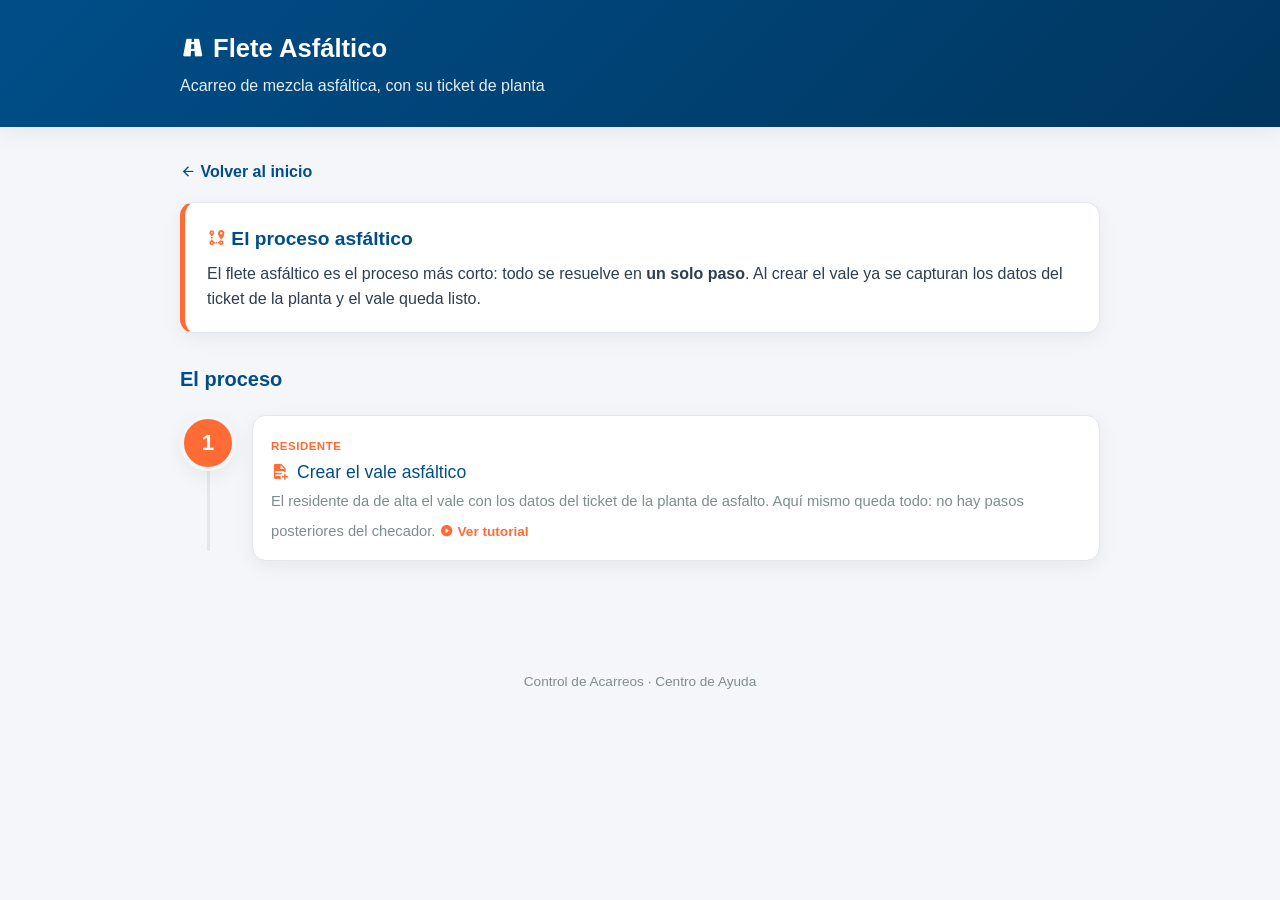
==== guia-asfaltico.html @ 92f1a05a "Centro de Ayuda de Control de Acarreos Sitio estatico de tutoriales (HTML/CSS/JS sin framework ni bu" ====
<!DOCTYPE html>
<!--
  guia-asfaltico.html — Guía del proceso de FLETE ASFÁLTICO.

  Se llega aquí desde el botón "Flete Asfáltico" de la portada (index.html).

  A diferencia de material y renta, este proceso tiene UNA SOLA parada: el
  residente crea el vale y ahí mismo se captura todo (ticket de planta incluido).
  No hay pasos del checador, así que esta guía no lleva modales ni paradas
  "Próximamente".
-->
<html lang="es">
  <head>
    <meta charset="UTF-8" />
    <meta name="viewport" content="width=device-width, initial-scale=1.0" />
    <title>Flete Asfáltico — Ayuda Control de Acarreos</title>

    <link rel="stylesheet" href="css/iconos.css" />
    <link rel="stylesheet" href="css/estilos.css" />
  </head>

  <body>
    <header class="encabezado">
      <div class="contenedor">
        <h1 class="encabezado__titulo">
          <i class="mdi mdi-road-variant"></i> Flete Asfáltico
        </h1>
        <p class="encabezado__subtitulo">
          Acarreo de mezcla asfáltica, con su ticket de planta
        </p>
      </div>
    </header>

    <main class="principal">
      <div class="contenedor">
        <a class="volver" href="index.html">
          <i class="mdi mdi-arrow-left"></i> Volver al inicio
        </a>

        <div class="intro">
          <h2 class="intro__titulo">
            <i class="mdi mdi-map-marker-path"></i> El proceso asfáltico
          </h2>
          <p>
            El flete asfáltico es el proceso más corto: todo se resuelve en
            <strong>un solo paso</strong>. Al crear el vale ya se capturan los
            datos del ticket de la planta y el vale queda listo.
          </p>
        </div>

        <h2 class="ruta-titulo">El proceso</h2>

        <div class="ruta">
          <!-- PARADA 1 — Residente crea el vale asfáltico (SÍ tiene tutorial) -->
          <a class="ruta__parada" href="ayuda-asfaltico-crear-vale.html">
            <span class="ruta__num">1</span>
            <span class="ruta__contenido">
              <span class="ruta__rol">Residente</span>
              <span class="ruta__parada-titulo">
                <i class="mdi mdi-file-document-plus"></i> Crear el vale
                asfáltico
              </span>
              <span class="ruta__parada-texto">
                El residente da de alta el vale con los datos del ticket de la
                planta de asfalto. Aquí mismo queda todo: no hay pasos
                posteriores del checador.
              </span>
              <span class="ruta__ir">
                <i class="mdi mdi-play-circle"></i> Ver tutorial
              </span>
            </span>
          </a>
        </div>
      </div>
    </main>

    <footer class="pie">
      <div class="contenedor">Control de Acarreos · Centro de Ayuda</div>
    </footer>
  </body>
</html>
---- css/iconos.css ----
/*
  iconos.css — Fuente de iconos Material Design Icons, RECORTADA.

  ARCHIVO GENERADO: NO EDITAR A MANO.
  Se regenera con:  python herramientas/generar-iconos.py
  (correlo cada vez que agregues un icono nuevo al sitio, o no se vera)

  Antes estos iconos venian del CDN de jsDelivr: 338 KB de CSS + 394 KB de
  fuente = 723 KB, para usar solo 54 de los 7447 iconos que trae MDI.
  Este archivo trae UNICAMENTE esos 54, y se sirve desde nuestro propio Vercel:

    1. Pesa ~99% menos.
    2. Ya no depende de que el CDN responda. En obra, con senal mala, antes se
       corria el riesgo de que la pagina se quedara sin ningun icono.

  Basado en @mdi/font v7.4.47 (licencia Apache 2.0 / SIL OFL 1.1).
*/

@font-face {
  font-family: "Material Design Icons";
  src: url("iconos.woff2") format("woff2");
  font-weight: normal;
  font-style: normal;
  /* Mientras la fuente carga, muestra el texto con una fuente de respaldo en
     vez de dejar un hueco en blanco. */
  font-display: swap;
}

/* Clase base: la que convierte un <i> en un icono.
   Copia fiel de la regla base del MDI original. Los dos "inherit" NO son
   opcionales: sin ellos el icono se queda clavado en 24px y deja de obedecer
   al font-size que le pone estilos.css (p.ej. .paso__titulo .mdi). */
.mdi::before,
.mdi-set {
  display: inline-block;
  font: normal normal normal 24px/1 "Material Design Icons";
  font-size: inherit;
  line-height: inherit;
  text-rendering: auto;
  /* Suaviza el dibujo del icono. */
  -webkit-font-smoothing: antialiased;
  -moz-osx-font-smoothing: grayscale;
}

/* Un icono por regla: el "content" es el codigo del dibujo dentro de la fuente. */
.mdi-account-group::before { content: "\F0849"; }
.mdi-alert::before { content: "\F0026"; }
.mdi-arrow-left::before { content: "\F004D"; }
.mdi-arrow-right::before { content: "\F0054"; }
.mdi-calculator::before { content: "\F00EC"; }
.mdi-calendar-remove::before { content: "\F00F4"; }
.mdi-camera::before { content: "\F0100"; }
.mdi-cash-multiple::before { content: "\F0116"; }
.mdi-cash-sync::before { content: "\F1A92"; }
.mdi-check::before { content: "\F012C"; }
.mdi-check-circle::before { content: "\F05E0"; }
.mdi-chevron-right::before { content: "\F0142"; }
.mdi-clipboard-check::before { content: "\F014E"; }
.mdi-clock-alert-outline::before { content: "\F05CE"; }
.mdi-clock-outline::before { content: "\F0150"; }
.mdi-content-copy::before { content: "\F018F"; }
.mdi-cube-outline::before { content: "\F01A7"; }
.mdi-cube-scan::before { content: "\F0B84"; }
.mdi-dump-truck::before { content: "\F0C67"; }
.mdi-factory::before { content: "\F020F"; }
.mdi-file-document-outline::before { content: "\F09EE"; }
.mdi-file-document-plus::before { content: "\F1A9D"; }
.mdi-file-pdf-box::before { content: "\F0226"; }
.mdi-gesture-tap-button::before { content: "\F12A8"; }
.mdi-help-circle::before { content: "\F02D7"; }
.mdi-help-circle-outline::before { content: "\F0625"; }
.mdi-home::before { content: "\F02DC"; }
.mdi-information::before { content: "\F02FC"; }
.mdi-information-outline::before { content: "\F02FD"; }
.mdi-magnify-plus-outline::before { content: "\F06ED"; }
.mdi-map-marker-distance::before { content: "\F08F0"; }
.mdi-map-marker-off::before { content: "\F0351"; }
.mdi-map-marker-path::before { content: "\F0D20"; }
.mdi-office-building-marker::before { content: "\F1520"; }
.mdi-play-circle::before { content: "\F040C"; }
.mdi-plus-circle::before { content: "\F0417"; }
.mdi-printer::before { content: "\F042A"; }
.mdi-printer-check::before { content: "\F1146"; }
.mdi-printer-pos::before { content: "\F1057"; }
.mdi-progress-clock::before { content: "\F0996"; }
.mdi-qrcode::before { content: "\F0432"; }
.mdi-qrcode-scan::before { content: "\F0433"; }
.mdi-receipt-text-outline::before { content: "\F19DC"; }
.mdi-refresh::before { content: "\F0450"; }
.mdi-road-variant::before { content: "\F0462"; }
.mdi-shield-account::before { content: "\F088F"; }
.mdi-swap-horizontal::before { content: "\F04E1"; }
.mdi-tanker-truck::before { content: "\F0FE5"; }
.mdi-truck::before { content: "\F053D"; }
.mdi-truck-fast::before { content: "\F0788"; }
.mdi-truck-plus::before { content: "\F19AD"; }
.mdi-weather-night::before { content: "\F0594"; }
.mdi-web::before { content: "\F059F"; }
.mdi-wifi-off::before { content: "\F05AA"; }
---- css/estilos.css ----
/* ============================================================================
   estilos.css  —  Estilos compartidos del sitio de Ayuda (Control de Acarreos)

   Este archivo lo van a USAR TODAS las páginas (index.html, las lecciones, etc.).
   La idea es escribir los estilos UNA sola vez aquí y "enlazarlos" desde cada
   HTML con:  <link rel="stylesheet" href="css/estilos.css">

   Se lee de arriba hacia abajo. Cada sección está comentada para que entiendas
   el porqué, no solo el qué.
   ============================================================================ */


/* ----------------------------------------------------------------------------
   1) VARIABLES DE COLOR (la "paleta")

   :root es el elemento más alto del documento (el <html>). Cuando declaras
   variables aquí, quedan disponibles en TODA la página. Una variable de CSS se
   escribe con dos guiones al inicio (--nombre) y se usa con var(--nombre).

   Ventaja: si algún día quieres cambiar el naranja, lo cambias en UN solo lugar
   y se actualiza en todo el sitio. Estos son los mismos colores oficiales de la
   app, para que la ayuda se sienta parte del mismo producto.
   ---------------------------------------------------------------------------- */
:root {
  --color-primary: #ff6b35;      /* Naranja: acciones y acentos principales    */
  --color-secondary: #004e89;    /* Azul: encabezados y énfasis                */
  --color-accent: #1a936f;       /* Verde: estados positivos / "éxito"         */
  --color-surface: #ffffff;      /* Blanco: fondo de las tarjetas              */
  --color-background: #f5f6fa;   /* Gris muy claro: fondo general de la página */
  --color-text: #2c3e50;         /* Texto principal (casi negro azulado)       */
  --color-text-soft: #7f8c8d;    /* Texto secundario (gris)                    */
  --color-border: #e3e6ec;       /* Líneas y bordes suaves                     */

  /* Un radio de borde y una sombra reutilizables, para no repetir números. */
  --radio: 14px;
  --sombra: 0 6px 20px rgba(0, 0, 0, 0.06);
}


/* ----------------------------------------------------------------------------
   2) "RESET" BÁSICO

   Los navegadores traen márgenes y rellenos por defecto que estorban. Aquí los
   ponemos en cero y activamos box-sizing: border-box, que hace que el padding y
   el borde NO aumenten el ancho de los elementos (mucho más fácil de calcular).

   El selector *  significa "todos los elementos".
   ---------------------------------------------------------------------------- */
* {
  margin: 0;
  padding: 0;
  box-sizing: border-box;
}


/* ----------------------------------------------------------------------------
   3) ESTILOS BASE DEL DOCUMENTO

   Aquí definimos la tipografía, el color de fondo y el color de texto que
   heredará todo lo demás. La lista de fuentes (font-family) es una "cascada":
   el navegador usa la primera que tenga instalada; -apple-system y "Segoe UI"
   son las fuentes nativas de iPhone/Mac y de Windows, así se ve nítido sin
   descargar nada.
   ---------------------------------------------------------------------------- */
body {
  font-family: -apple-system, "Segoe UI", Roboto, Helvetica, Arial, sans-serif;
  background-color: var(--color-background);
  color: var(--color-text);
  line-height: 1.6;              /* Espacio entre renglones: mejora la lectura. */
  -webkit-font-smoothing: antialiased; /* Texto más suave en pantallas Apple.   */
}

/* Que las imágenes y videos nunca se salgan de su contenedor. */
img,
video {
  max-width: 100%;
  display: block;
}


/* ----------------------------------------------------------------------------
   4) CONTENEDOR CENTRAL

   .contenedor limita el ancho del contenido y lo centra. margin: 0 auto
   significa "0 arriba/abajo, automático a los lados" -> centrado horizontal.
   El padding lateral evita que el texto toque el borde en pantallas chicas.
   ---------------------------------------------------------------------------- */
.contenedor {
  max-width: 960px;
  margin: 0 auto;
  padding: 0 20px;
}


/* ----------------------------------------------------------------------------
   5) ENCABEZADO (la barra azul de arriba)

   Usamos un degradado (linear-gradient) entre el azul y una versión más oscura
   para que se vea con más profundidad que un color plano.
   ---------------------------------------------------------------------------- */
.encabezado {
  background: linear-gradient(135deg, var(--color-secondary), #00365f);
  color: var(--color-surface);
  padding: 28px 0;
  box-shadow: var(--sombra);
}

.encabezado__titulo {
  font-size: 1.6rem;
  font-weight: 700;
}

.encabezado__subtitulo {
  font-size: 1rem;
  opacity: 0.9;                  /* Un poco transparente = jerarquía visual.    */
  margin-top: 4px;
}

/* Un "chip" o etiqueta pequeña para indicar el rol (ej. "Para Residentes"). */
.chip {
  display: inline-block;
  background: var(--color-primary);
  color: var(--color-surface);
  font-size: 0.8rem;
  font-weight: 700;
  padding: 4px 12px;
  border-radius: 999px;          /* 999px = pastilla totalmente redondeada.     */
  margin-bottom: 10px;
  text-transform: uppercase;
  letter-spacing: 0.5px;
}


/* ----------------------------------------------------------------------------
   6) SECCIÓN PRINCIPAL Y TÍTULOS INTERNOS
   ---------------------------------------------------------------------------- */
.principal {
  padding: 32px 0 64px;          /* Aire arriba y bastante espacio abajo.       */
}

.intro {
  background: var(--color-surface);
  border: 1px solid var(--color-border);
  border-left: 5px solid var(--color-primary); /* Barra naranja de acento.      */
  border-radius: var(--radio);
  padding: 20px 22px;
  margin-bottom: 28px;
  box-shadow: var(--sombra);
}

.intro__titulo {
  color: var(--color-secondary);
  font-size: 1.2rem;
  margin-bottom: 6px;
}


/* ----------------------------------------------------------------------------
   7) TARJETA DE PASO

   Cada paso del tutorial es una "tarjeta". Dentro tiene dos columnas:
   - a la izquierda el texto (número, título, instrucciones)
   - a la derecha el video

   display: flex pone a los hijos en fila (uno al lado del otro).
   gap es el espacio ENTRE ellos. flex-wrap: wrap permite que, si no caben,
   bajen a la siguiente línea (clave para pantallas chicas).
   ---------------------------------------------------------------------------- */
.paso {
  background: var(--color-surface);
  border: 1px solid var(--color-border);
  border-radius: var(--radio);
  box-shadow: var(--sombra);
  padding: 24px;
  margin-bottom: 24px;

  display: flex;
  flex-wrap: wrap;
  gap: 24px;
  align-items: flex-start;       /* Alinea ambas columnas arriba.               */
}

/* Columna de texto: flex: 1 hace que "crezca" y ocupe el espacio disponible.
   min-width evita que se aplaste demasiado antes de bajar el video debajo. */
.paso__texto {
  flex: 1;
  min-width: 260px;
}

/* Número del paso: un círculo naranja con el dígito adentro. */
.paso__numero {
  display: inline-flex;
  align-items: center;
  justify-content: center;
  width: 38px;
  height: 38px;
  border-radius: 50%;
  background: var(--color-primary);
  color: var(--color-surface);
  font-weight: 700;
  font-size: 1.1rem;
  margin-bottom: 12px;
}

.paso__titulo {
  color: var(--color-secondary);
  font-size: 1.15rem;
  margin-bottom: 10px;
  /* Alinea el icono y el texto en la misma línea, centrados verticalmente. */
  display: flex;
  align-items: center;
  gap: 8px;
}

/* Los iconos de los títulos van en naranja para que resalten. .mdi es la clase
   que trae la fuente de iconos; aquí solo les damos color y tamaño. */
.paso__titulo .mdi {
  color: var(--color-primary);
  font-size: 1.4rem;
}

/* Icono del título de la intro (azul, combina con el texto azul). */
.intro__titulo .mdi {
  color: var(--color-primary);
}

/* Lista de instrucciones. Le damos espacio a la izquierda para que se vean
   las viñetas/números, y aire entre cada instrucción. */
.paso__lista {
  padding-left: 20px;
}

.paso__lista li {
  margin-bottom: 8px;
}

/* Párrafo introductorio dentro de un paso (va antes de la lista de pasos).
   Como el "reset" del inicio pone los márgenes en 0, aquí le devolvemos un poco
   de aire por debajo para que no quede pegado a la lista. */
.paso__parrafo {
  margin-bottom: 10px;
}

/* Un recuadro de "tip" o nota dentro de un paso (verde suave). */
.nota {
  background: #eafaf3;
  border-left: 4px solid var(--color-accent);
  padding: 10px 14px;
  border-radius: 8px;
  font-size: 0.92rem;
  margin-top: 14px;
}

/* Icono dentro de una nota normal: verde, como su barra. */
.nota .mdi {
  color: var(--color-accent);
  margin-right: 4px;
}

/* Variante de ALERTA (avisos de "cuidado, si te equivocas..."). Usa el naranja
   del proyecto en vez del verde, para diferenciarla de una nota informativa. */
.nota--alerta {
  background: #fff4e6;
  border-left-color: var(--color-primary);
}

.nota--alerta .mdi {
  color: var(--color-primary);
}


/* ----------------------------------------------------------------------------
   8) MARCO DE TELÉFONO PARA EL VIDEO

   Los videos que se graban desde el celular son VERTICALES (más altos que
   anchos). Si los dejáramos sueltos se verían enormes. Aquí los metemos en un
   "marco" con ancho fijo controlado, bordes redondeados y una franja arriba que
   simula la parte superior de un teléfono.
   ---------------------------------------------------------------------------- */
.telefono {
  width: 260px;
  flex-shrink: 0;                /* No dejar que el marco se encoja.            */
  background: #111;
  border-radius: 26px;
  padding: 12px;
  box-shadow: var(--sombra);
  margin: 0 auto;                /* Centrado cuando queda solo en móvil.        */
}

/* La "muesca" superior (la barrita del bocina/cámara) es puramente decorativa. */
.telefono__muesca {
  width: 60px;
  height: 5px;
  background: #444;
  border-radius: 999px;
  margin: 2px auto 10px;
}

/* El video en sí, con esquinas redondeadas para que "encaje" en el marco.
   aspect-ratio 9/16 reserva el espacio vertical típico de un celular, así el
   marco no "salta" de tamaño mientras el video carga. */
.telefono__video {
  width: 100%;
  /* aspect-ratio = la FORMA del hueco del video (ancho / alto). Subimos el
     segundo número (antes 16, ahora 18) para alargar el marco en vertical.
     Si tu grabación se ve con mucho borde negro arriba/abajo, baja ese 18;
     si se ve apretada, súbelo. Es el único número que hay que tocar. */
  aspect-ratio: 9 / 18;
  /* contain = muestra el video COMPLETO sin recortar nada (clave en un
     tutorial: no queremos perder botones de la app). Lo que sobre se rellena
     con el fondo negro, como el marco de un teléfono real. */
  object-fit: contain;
  border-radius: 16px;
  background: #000;
}

/* Texto pequeño debajo del video mientras aún no hay grabación real. */
.telefono__placeholder {
  color: #bbb;
  font-size: 0.8rem;
  text-align: center;
  margin-top: 8px;
}


/* ----------------------------------------------------------------------------
   9) RESULTADO FINAL (tarjeta verde de "¡Listo!")
   ---------------------------------------------------------------------------- */
.resultado {
  /* display:block + text-decoration:none hacen que un <a> se vea como una
     tarjeta y no como un enlace subrayado. */
  display: block;
  text-decoration: none;
  background: linear-gradient(135deg, var(--color-accent), #14795a);
  color: var(--color-surface);
  border-radius: var(--radio);
  padding: 26px;
  box-shadow: var(--sombra);
  text-align: center;
  /* transition: para que el efecto al pasar el cursor sea suave (igual que en
     las tarjetas del inicio). */
  transition: transform 0.15s ease, box-shadow 0.15s ease;
}

/* Al pasar el cursor, la tarjeta se levanta un poco: pista visual de que es
   clickeable. */
.resultado:hover {
  transform: translateY(-3px);
  box-shadow: 0 12px 30px rgba(0, 0, 0, 0.18);
}

.resultado__titulo {
  font-size: 1.3rem;
  margin-bottom: 8px;
}

/* El "botón" blanco dentro de la tarjeta verde. En realidad es un <span>
   (texto), no un <button>; el que navega es el <a> que lo envuelve. Aquí solo
   le damos forma de pastilla para que INVITE a tocarlo. */
.resultado__boton {
  display: inline-flex;
  align-items: center;
  gap: 6px;
  margin-top: 16px;
  background: var(--color-surface);
  color: var(--color-accent);
  font-weight: 700;
  padding: 10px 22px;
  border-radius: 999px;
}


/* ----------------------------------------------------------------------------
   10) TARJETAS DEL HUB (portada index.html)

   La portada muestra "botones" grandes para elegir a qué lección ir. Usamos
   grid: repeat(auto-fit, minmax(240px, 1fr)) crea columnas automáticas que se
   acomodan solas según el ancho disponible (2 o 3 por fila en escritorio, 1 en
   móvil), sin necesidad de escribir media queries para esto.
   ---------------------------------------------------------------------------- */
.rejilla {
  display: grid;
  grid-template-columns: repeat(auto-fit, minmax(240px, 1fr));
  gap: 20px;
  margin-top: 24px;
}

/* Cada tarjeta-enlace. text-decoration: none quita el subrayado del <a>. */
.tarjeta {
  display: block;
  background: var(--color-surface);
  border: 1px solid var(--color-border);
  border-radius: var(--radio);
  padding: 22px;
  box-shadow: var(--sombra);
  text-decoration: none;
  color: var(--color-text);
  /* transition suaviza el cambio al pasar el mouse (hover) en 0.15 segundos. */
  transition: transform 0.15s ease, box-shadow 0.15s ease;
}

/* :hover = cómo se ve cuando el mouse está encima. La levantamos un poco. */
.tarjeta:hover {
  transform: translateY(-3px);
  box-shadow: 0 10px 26px rgba(0, 0, 0, 0.12);
}

.tarjeta--activa {
  border-top: 4px solid var(--color-primary);
}

/* Tarjeta que aún no tiene lección lista: se ve apagada y no responde. */
.tarjeta--proximamente {
  opacity: 0.55;
  cursor: default;
}

.tarjeta__titulo {
  color: var(--color-secondary);
  font-size: 1.15rem;
  margin-bottom: 6px;
}

.tarjeta__texto {
  color: var(--color-text-soft);
  font-size: 0.95rem;
}

.etiqueta-proximamente {
  display: inline-block;
  margin-top: 10px;
  font-size: 0.75rem;
  font-weight: 700;
  color: var(--color-text-soft);
  text-transform: uppercase;
  letter-spacing: 0.5px;
}


/* ----------------------------------------------------------------------------
   11) ENLACE "VOLVER" Y PIE DE PÁGINA
   ---------------------------------------------------------------------------- */
.volver {
  display: inline-block;
  margin-bottom: 18px;
  color: var(--color-secondary);
  font-weight: 600;
  text-decoration: none;
}

.volver:hover {
  text-decoration: underline;
}

.pie {
  text-align: center;
  color: var(--color-text-soft);
  font-size: 0.85rem;
  padding: 30px 0;
}


/* ----------------------------------------------------------------------------
   BLOQUE "SABER MÁS" (acordeón nativo con <details>)

   <details> + <summary> son etiquetas de HTML que hacen un desplegable SIN
   JavaScript: el navegador muestra solo el <summary> (un "botón") y, al hacer
   clic, revela el resto. Lo usamos para explicaciones opcionales dentro de un
   paso (ej. "¿Qué es una requisición?") sin llenar la pantalla de texto.
   ---------------------------------------------------------------------------- */
.saber-mas {
  margin-top: 14px;
  border: 1px solid var(--color-border);
  border-radius: 10px;
  background: var(--color-background);
  overflow: hidden;              /* Recorta las esquinas del contenido interno. */
}

/* El <summary> es la parte SIEMPRE visible; le damos aspecto de botón. */
.saber-mas__boton {
  cursor: pointer;
  list-style: none;              /* Oculta la flechita por defecto (Firefox).   */
  padding: 10px 14px;
  font-weight: 600;
  color: var(--color-secondary);
  display: flex;
  align-items: center;
  gap: 8px;
}

/* Oculta el triangulito por defecto también en Chrome/Safari. */
.saber-mas__boton::-webkit-details-marker {
  display: none;
}

.saber-mas__boton .mdi {
  color: var(--color-primary);
}

/* El contenido que se revela al abrir el desplegable. */
.saber-mas__contenido {
  padding: 0 14px 14px;
  font-size: 0.92rem;
}

/* La imagen de ejemplo dentro del desplegable. */
.saber-mas__img {
  margin-top: 10px;
  border: 1px solid var(--color-border);
  border-radius: 8px;
}



/* ----------------------------------------------------------------------------
   12) RESPONSIVO (pantallas chicas: celulares)

   Una "media query" aplica reglas SOLO cuando se cumple la condición. Aquí:
   "cuando el ancho de la pantalla sea 640px o menos". En esos casos hacemos que
   el marco del teléfono ocupe todo el ancho y quede centrado debajo del texto
   (recuerda que .paso ya baja el video solo gracias a flex-wrap).
   ---------------------------------------------------------------------------- */
@media (max-width: 640px) {
  .encabezado__titulo {
    font-size: 1.35rem;
  }

  .telefono {
    width: 100%;
    max-width: 300px;
  }

  .paso {
    padding: 18px;
  }
}


/* ============================================================================
   13) MAPA / "RUTA" DEL PROCESO  (portada index.html)

   La portada ahora muestra el proceso completo como un CAMINO de paradas
   numeradas, en vertical (como una línea de tiempo). Cada parada que lleva a
   una lección es un <a> (enlace). En medio del camino hay dos nodos especiales
   que NO son enlaces: el "viaje al banco" (con el camión animado) y el "ciclo".

   ¿Por qué vertical? Porque se apila solo en el celular sin pelearnos con el
   ancho: en pantalla ancha se ve como una columna centrada; en móvil, igual.
   ---------------------------------------------------------------------------- */

/* Título de la sección del mapa. */
.ruta-titulo {
  color: var(--color-secondary);
  font-size: 1.25rem;
  margin: 30px 0 6px;
}

/* Contenedor del camino. position: relative para poder dibujar DETRÁS de las
   paradas una línea vertical continua (el "riel" del camino) con ::before. */
.ruta {
  position: relative;
  margin-top: 20px;
}

/* El riel: una línea vertical que une todas las paradas. La colocamos a la
   altura del centro de las insignias (los círculos numerados). Va detrás de
   todo (z-index bajo) para que las insignias la tapen y parezca que "pasa por
   dentro" de ellas. */
.ruta::before {
  content: "";
  position: absolute;
  left: 27px;                    /* centro de la insignia (56px / 2 ≈ 28) */
  top: 10px;
  bottom: 10px;
  width: 3px;
  background: var(--color-border);
  border-radius: 999px;
  z-index: 0;
}

/* Una parada del camino. Es una fila: [insignia] [tarjeta de texto].
   gap = espacio entre la insignia y la tarjeta. align-items: stretch hace que
   la tarjeta y la insignia tengan la misma altura. */
.ruta__parada,
.ruta__viaje,
.ruta__ciclo {
  position: relative;
  z-index: 1;                    /* por encima del riel */
  display: flex;
  align-items: flex-start;
  gap: 16px;
  margin-bottom: 16px;
}

/* La insignia redonda de cada nodo (número, camión o ciclo). flex-shrink: 0
   evita que se aplaste. El borde blanco grueso hace que "corte" el riel y se
   vea que el camino pasa por dentro. */
.ruta__num {
  flex-shrink: 0;
  width: 56px;
  height: 56px;
  border-radius: 50%;
  display: inline-flex;
  align-items: center;
  justify-content: center;
  font-size: 1.4rem;
  font-weight: 700;
  color: var(--color-surface);
  background: var(--color-primary);
  border: 4px solid var(--color-background);
  box-shadow: var(--sombra);
}

/* Insignia azul para los pasos del checador (para distinguir del residente). */
.ruta__num--checador {
  background: var(--color-secondary);
}

/* Insignias de los nodos especiales (camión y ciclo): verdes, con icono. */
.ruta__num--viaje,
.ruta__num--ciclo {
  background: var(--color-accent);
}

.ruta__num .mdi {
  font-size: 1.6rem;
}

/* La tarjeta de texto de la parada. Como algunas paradas son <a>, quitamos el
   subrayado y heredamos el color del texto. flex: 1 para que ocupe el resto. */
.ruta__contenido {
  flex: 1;
  background: var(--color-surface);
  border: 1px solid var(--color-border);
  border-radius: var(--radio);
  padding: 16px 18px;
  box-shadow: var(--sombra);
  text-decoration: none;
  color: var(--color-text);
  transition: transform 0.15s ease, box-shadow 0.15s ease;
}

/* Las paradas que se pueden tocar (los pasos del checador ahora son <button>,
   y el paso del residente sigue siendo un <a>) "se levantan" al pasar el cursor:
   es la pista de que abren algo. */
a.ruta__parada:hover .ruta__contenido,
button.ruta__parada:hover .ruta__contenido {
  transform: translateX(4px);
  box-shadow: 0 10px 26px rgba(0, 0, 0, 0.12);
}

/* Un <a> que envuelve una parada no debe verse como enlace subrayado. */
a.ruta__parada {
  text-decoration: none;
}

/* Cuando la parada es un <button>, el navegador le pone estilos propios (fondo
   gris, borde, tipografía distinta, texto centrado). Los quitamos TODOS para que
   se vea idéntica a la parada-enlace. Un botón es lo correcto aquí porque no
   navega a otra página: abre un modal en esta misma. */
button.ruta__parada {
  /* Quitar el "chrome" del botón. */
  border: none;
  background: none;
  padding: 0;
  margin-bottom: 16px;           /* mismo espaciado que las demás paradas */
  /* Heredar la tipografía del texto normal (por defecto los botones usan otra). */
  font: inherit;
  color: inherit;
  text-align: left;              /* el texto del botón se alinea al centro solo */
  cursor: pointer;               /* manita: invita a tocar */
  width: 100%;                   /* que ocupe todo el ancho, como las paradas <a> */
}

/* Etiqueta pequeña de rol (Residente / Checador) arriba del título. */
.ruta__rol {
  display: inline-block;
  font-size: 0.72rem;
  font-weight: 700;
  text-transform: uppercase;
  letter-spacing: 0.5px;
  color: var(--color-primary);
  margin-bottom: 2px;
}

.ruta__rol--checador {
  color: var(--color-secondary);
}

.ruta__parada-titulo {
  color: var(--color-secondary);
  font-size: 1.1rem;
  margin-bottom: 2px;
  display: flex;
  align-items: center;
  gap: 8px;
}

.ruta__parada-titulo .mdi {
  color: var(--color-primary);
}

.ruta__parada-texto {
  color: var(--color-text-soft);
  font-size: 0.92rem;
}

/* Flechita "ir" al final de la tarjeta-enlace, para invitar al clic. */
.ruta__ir {
  color: var(--color-primary);
  font-weight: 700;
  font-size: 0.85rem;
  margin-top: 8px;
  display: inline-flex;
  align-items: center;
  gap: 4px;
}


/* ----------------------------------------------------------------------------
   13.1) NODO "VIAJE AL BANCO"  (solo texto)

   Este nodo no es un enlace: es una tarjeta con texto que explica que el camión
   sale de la obra al banco/lugar de descarga y regresa. Sin imágenes (la imagen
   del ciclo vive en el nodo "Y se repite", más abajo).
   ---------------------------------------------------------------------------- */
.ruta__viaje-contenido {
  flex: 1;
  background: var(--color-surface);
  border: 1px solid var(--color-border);
  border-radius: var(--radio);
  padding: 12px 14px;
  box-shadow: var(--sombra);
}

.ruta__viaje-titulo {
  color: var(--color-secondary);
  font-size: 1.05rem;
  margin-bottom: 6px;
  display: flex;
  align-items: center;
  gap: 8px;
}

.ruta__viaje-titulo .mdi {
  color: var(--color-accent);
}

/* Texto del nodo de viaje (ya sin imagen). */
.ruta__viaje-texto {
  font-size: 0.95rem;
  color: var(--color-text);
}


/* ----------------------------------------------------------------------------
   13.2) NODO "CICLO"  (se repite: imprimir → viaja → registrar)
   ---------------------------------------------------------------------------- */
.ruta__ciclo-contenido {
  flex: 1;
  background: #eafaf3;
  border: 1px dashed var(--color-accent);
  border-radius: var(--radio);
  padding: 12px 16px;
  color: var(--color-text);
  font-size: 0.92rem;
}

.ruta__ciclo-contenido strong {
  color: var(--color-accent);
}

/* La imagen del "Ciclo de renta" dentro de este nodo. Va al ancho completo,
   sobre fondo blanco y con esquinas redondeadas, separada del texto de arriba. */
.ruta__ciclo-img {
  width: 100%;
  height: auto;
  display: block;
  margin-top: 12px;
  border-radius: 10px;
  background: #fff;
}


/* ----------------------------------------------------------------------------
   13.3) "OTRAS LECCIONES"  (enlaces compactos que sustituyen a las tarjetas
   que quitamos: crear vale de material y asfáltico siguen accesibles).
   ---------------------------------------------------------------------------- */
.otras {
  margin-top: 36px;
  padding-top: 20px;
  border-top: 1px solid var(--color-border);
}

.otras__titulo {
  color: var(--color-secondary);
  font-size: 1rem;
  margin-bottom: 12px;
}

.otras__lista {
  display: flex;
  flex-wrap: wrap;
  gap: 12px;
}

/* Cada "otra lección" es un enlace en forma de pastilla. */
.otras__enlace {
  display: inline-flex;
  align-items: center;
  gap: 8px;
  background: var(--color-surface);
  border: 1px solid var(--color-border);
  border-radius: 999px;
  padding: 8px 16px;
  text-decoration: none;
  color: var(--color-text);
  font-size: 0.9rem;
  font-weight: 600;
  box-shadow: var(--sombra);
  transition: transform 0.15s ease;
}

.otras__enlace:hover {
  transform: translateY(-2px);
}

.otras__enlace .mdi {
  color: var(--color-primary);
  font-size: 1.2rem;
}


/* ----------------------------------------------------------------------------
   13.4) RESPONSIVO del mapa (celulares)
   ---------------------------------------------------------------------------- */
@media (max-width: 640px) {
  /* Insignias un poco más chicas y riel ajustado a su nuevo centro. */
  .ruta__num {
    width: 46px;
    height: 46px;
    font-size: 1.2rem;
  }

  .ruta::before {
    left: 22px;                  /* 46px / 2 ≈ 23 */
  }

  .ruta__parada,
  .ruta__viaje,
  .ruta__ciclo {
    gap: 12px;
  }
}


/* ============================================================================
   14) MODAL DE PASO  (guía del checador, portada index.html)

   La idea: en el mapa, tocar un paso del checador NO te manda a otra página;
   abre una ventanita flotante (un "modal") ENCIMA del mapa con SOLO ese paso.
   Al cerrar vuelves a la guía justo donde estabas. Así se ve un paso a la vez,
   más ordenado.

   Piezas:
   - .modal-fondo  = la capa oscura que cubre toda la pantalla (el "telón").
   - .modal        = la tarjeta blanca centrada con el contenido del paso.
   - .modal__paso  = el contenido de UN paso. Hay varios en el HTML, pero el
                     JavaScript deja visible solo el que tocaste.

   Cómo se muestra/oculta: el .modal-fondo tiene el atributo HTML `hidden` cuando
   está cerrado (el navegador lo esconde solo). El JS quita/pone ese atributo.
   ---------------------------------------------------------------------------- */

/* El telón que cubre la pantalla. position: fixed lo ancla a la ventana (no se
   mueve con el scroll). inset: 0 = pegado a los 4 bordes. z-index alto para que
   quede por encima de TODO. Usamos flex para centrar la tarjeta. */
.modal-fondo {
  position: fixed;
  inset: 0;
  z-index: 100;
  background: rgba(0, 0, 0, 0.55);   /* negro semitransparente: oscurece el fondo */
  display: flex;
  align-items: center;
  justify-content: center;
  padding: 20px;                     /* aire en los bordes para que respire en móvil */
  /* overflow-y: auto permite hacer scroll DENTRO del telón si el paso es alto. */
  overflow-y: auto;
}

/* IMPORTANTE: cuando el modal tiene el atributo `hidden`, debe quedar OCULTO.
   Ojo con esto: el `display: flex` de arriba le gana al `hidden` del navegador
   (los estilos que escribimos nosotros pesan más que los del navegador). Por eso
   hay que apagarlo A MANO aquí. El selector `.modal-fondo[hidden]` es más
   específico que `.modal-fondo` solo, así que este `display: none` gana cuando
   el atributo está presente. */
.modal-fondo[hidden] {
  display: none;
}

/* La tarjeta blanca. max-width para que no se estire demasiado en pantallas
   anchas; width 100% para que se ajuste sola en móvil. max-height + overflow
   hacen que, si el contenido es muy largo, el scroll sea dentro de la tarjeta. */
.modal {
  position: relative;
  background: var(--color-surface);
  border-radius: var(--radio);
  box-shadow: 0 20px 60px rgba(0, 0, 0, 0.35);
  width: 100%;
  max-width: 720px;
  max-height: 90vh;
  overflow-y: auto;
  padding: 26px;
}

/* La "X" para cerrar, arriba a la derecha de la tarjeta. */
.modal__cerrar {
  position: absolute;
  top: 12px;
  right: 12px;
  width: 40px;
  height: 40px;
  border: none;
  background: var(--color-background);
  border-radius: 50%;
  font-size: 1.5rem;
  line-height: 1;
  color: var(--color-text);
  cursor: pointer;
  display: inline-flex;
  align-items: center;
  justify-content: center;
}
.modal__cerrar:hover {
  background: var(--color-border);
}

/* Cada paso dentro del modal. Por defecto lo escondemos; el JS le pone la clase
   .modal__paso--activo al que hay que mostrar. Así solo se ve uno a la vez. */
.modal__paso {
  display: none;
}
.modal__paso--activo {
  display: block;
}

/* Etiqueta chica "Paso 2 · Para checadores" arriba del título del paso. */
.modal__etiqueta {
  display: inline-block;
  font-size: 0.72rem;
  font-weight: 700;
  text-transform: uppercase;
  letter-spacing: 0.5px;
  color: var(--color-secondary);
  background: var(--color-background);
  padding: 4px 10px;
  border-radius: 999px;
  margin-bottom: 10px;
}

/* Título del paso dentro del modal (reusa el look de los títulos de paso). */
.modal__titulo {
  color: var(--color-secondary);
  font-size: 1.3rem;
  margin-bottom: 14px;
  display: flex;
  align-items: center;
  gap: 8px;
}
.modal__titulo .mdi {
  color: var(--color-primary);
}

/* El cuerpo del paso: en pantalla ancha, texto a la izquierda y teléfono a la
   derecha (como en las lecciones). En móvil se apilan solos con flex-wrap. */
.modal__cuerpo {
  display: flex;
  flex-wrap: wrap;
  gap: 20px;
  align-items: flex-start;
}
.modal__texto {
  flex: 1;
  min-width: 240px;              /* si no cabe junto al teléfono, baja solo */
}

/* VARIANTE dentro de un mismo paso ------------------------------------------
   Hasta ahora cada paso tenía UN solo camino. En la guía de material, el paso
   "Registrar el viaje" se captura distinto según el material del vale (pétreo
   o producto de corte), así que ese paso lleva DOS bloques seguidos.

   Sin esto los dos bloques se leerían pegados, como si fueran instrucciones
   consecutivas del mismo camino — justo el malentendido que hay que evitar.
   La barra de color a la izquierda los separa y los agrupa visualmente: todo
   lo que está dentro de la barra naranja es pétreo, lo de la verde es corte.
   Son los mismos colores de los chips "Solo pétreo" / "Solo corte". */
.modal__variante {
  border-left: 4px solid var(--color-border);
  padding-left: 16px;
  margin: 24px 0;
}

.modal__variante--petreo {
  border-left-color: var(--color-primary);   /* naranja, igual que el chip */
}

.modal__variante--corte {
  border-left-color: var(--color-accent);    /* verde, igual que el chip */
}

/* El pie del modal: los botones para volver a la guía y pasar al siguiente. */
.modal__pie {
  display: flex;
  flex-wrap: wrap;
  gap: 10px;
  justify-content: space-between;
  align-items: center;
  margin-top: 22px;
  padding-top: 18px;
  border-top: 1px solid var(--color-border);
}

/* Botón base del pie. */
.modal__boton {
  display: inline-flex;
  align-items: center;
  gap: 6px;
  font: inherit;
  font-weight: 700;
  padding: 11px 20px;
  border-radius: 999px;
  border: 2px solid var(--color-border);
  background: var(--color-surface);
  color: var(--color-text);
  cursor: pointer;
}
.modal__boton:hover {
  border-color: var(--color-secondary);
  color: var(--color-secondary);
}

/* Botón "Siguiente paso": relleno naranja para que sea la acción principal. */
.modal__boton--siguiente {
  background: var(--color-primary);
  border-color: var(--color-primary);
  color: var(--color-surface);
}
.modal__boton--siguiente:hover {
  /* Un naranja un poco más oscuro al pasar el cursor. */
  background: #e85a24;
  border-color: #e85a24;
  color: var(--color-surface);
}

/* En el último paso no hay "siguiente"; el botón principal es verde ("Terminar")
   porque cierra el modal y da sensación de "completado". */
.modal__boton--fin {
  background: var(--color-accent);
  border-color: var(--color-accent);
  color: var(--color-surface);
}
.modal__boton--fin:hover {
  background: #14795a;
  border-color: #14795a;
  color: var(--color-surface);
}

/* Responsivo: en celulares los botones del pie ocupan toda la fila, uno encima
   del otro, para que sean fáciles de tocar. */
@media (max-width: 640px) {
  .modal {
    padding: 20px 16px;
  }
  .modal__pie {
    flex-direction: column-reverse;   /* "Siguiente" queda arriba (acción principal) */
  }
  .modal__boton {
    width: 100%;
    justify-content: center;
  }
}


/* ============================================================================
   15) MENÚ DE LA PORTADA  (los 4 botones grandes de index.html)

   La portada ya no muestra pasos: solo pregunta "¿qué quieres ver?" con cuatro
   botones grandes. Cada botón es un <a> (enlace normal) al que aquí le damos
   aspecto de tarjeta grande y tocable.

   Concepto clave: CSS GRID.
   `display: grid` convierte al contenedor en una rejilla. Con
   `grid-template-columns: repeat(auto-fit, minmax(300px, 1fr))` le decimos:
   "haz tantas columnas como quepan, cada una de mínimo 300px, y que se repartan
   el espacio sobrante en partes iguales (1fr)". Resultado: en computadora salen
   2 por fila; en celular, como no caben dos de 300px, se acomodan solos uno
   debajo del otro. Sin media queries.
   ---------------------------------------------------------------------------- */
.menu {
  display: grid;
  grid-template-columns: repeat(auto-fit, minmax(300px, 1fr));
  gap: 18px;                  /* separación entre botones (filas y columnas) */
  margin-top: 24px;
}

/* Cada botón grande. Es una fila horizontal: [icono] [texto] [flecha].
   `align-items: center` los alinea verticalmente al centro entre sí. */
.menu__boton {
  display: flex;
  align-items: center;
  gap: 16px;
  padding: 22px 20px;
  background: var(--color-surface);
  border: 2px solid var(--color-border);
  border-radius: 16px;
  text-decoration: none;      /* quita el subrayado propio de los enlaces */
  color: var(--color-text);

  /* La barra de color a la izquierda identifica cada tipo de vale. El color
     concreto lo pone cada modificador (--material, --renta, …) más abajo. */
  border-left: 6px solid var(--color-primary);

  /* transition = anima el cambio de estas propiedades en 0.15s en vez de
     saltar de golpe. Hace que el hover se sienta suave. */
  transition: transform 0.15s, box-shadow 0.15s, border-color 0.15s;
}

/* :hover = cómo se ve cuando el mouse está encima. Lo levantamos un poco y le
   damos sombra: es la pista visual de "esto se puede tocar". */
.menu__boton:hover {
  transform: translateY(-3px);
  box-shadow: 0 8px 20px rgba(0, 0, 0, 0.1);
}

/* :focus-visible = cuando se navega con el teclado (tecla Tab). Marcamos el
   botón para que quien no use mouse sepa dónde está parado. */
.menu__boton:focus-visible {
  outline: 3px solid var(--color-secondary);
  outline-offset: 3px;
}

/* El círculo del icono. flex-shrink: 0 evita que se aplaste cuando el texto
   de al lado es largo. */
.menu__icono {
  flex-shrink: 0;
  display: flex;
  align-items: center;
  justify-content: center;
  width: 60px;
  height: 60px;
  border-radius: 50%;
  background: var(--color-background);
  font-size: 2rem;
  color: var(--color-primary);
}

/* La columna del texto (título + descripción), uno debajo del otro.
   flex: 1 hace que ocupe todo el espacio libre y empuje la flecha a la orilla.
   min-width: 0 es un truco necesario en flexbox para que el texto largo pueda
   cortarse en varias líneas en vez de desbordar la tarjeta. */
.menu__texto {
  flex: 1;
  min-width: 0;
  display: flex;
  flex-direction: column;
  gap: 4px;
}

.menu__titulo {
  font-size: 1.3rem;
  font-weight: 700;
  color: var(--color-secondary);
}

.menu__desc {
  font-size: 0.9rem;
  color: var(--color-text-soft);
  line-height: 1.4;
}

/* La flechita ">" de la derecha: solo invita al clic. */
.menu__flecha {
  flex-shrink: 0;
  font-size: 1.8rem;
  color: var(--color-text-soft);
}

/* --- Un color por tipo de vale -------------------------------------------
   Cada modificador cambia SOLO la barra izquierda, el color del icono y el
   borde al pasar el cursor. Así los cuatro botones se distinguen de un vistazo
   sin tener que repetir todo el estilo. */
.menu__boton--material {
  border-left-color: var(--color-primary);      /* naranja */
}
.menu__boton--material .menu__icono {
  color: var(--color-primary);
}
.menu__boton--material:hover {
  border-color: var(--color-primary);
}

.menu__boton--renta {
  border-left-color: var(--color-secondary);    /* azul */
}
.menu__boton--renta .menu__icono {
  color: var(--color-secondary);
}
.menu__boton--renta:hover {
  border-color: var(--color-secondary);
}

.menu__boton--pipa {
  border-left-color: var(--color-accent);       /* verde */
}
.menu__boton--pipa .menu__icono {
  color: var(--color-accent);
}
.menu__boton--pipa:hover {
  border-color: var(--color-accent);
}

.menu__boton--asfaltico {
  border-left-color: var(--color-text);         /* gris oscuro, como el asfalto */
}
.menu__boton--asfaltico .menu__icono {
  color: var(--color-text);
}
.menu__boton--asfaltico:hover {
  border-color: var(--color-text);
}

/* En celular achicamos un poco el icono y el título para que el botón no
   ocupe media pantalla. */
@media (max-width: 480px) {
  .menu__boton {
    padding: 18px 16px;
    gap: 12px;
  }
  .menu__icono {
    width: 48px;
    height: 48px;
    font-size: 1.6rem;
  }
  .menu__titulo {
    font-size: 1.1rem;
  }
}


/* ----------------------------------------------------------------------------
   16) PARADA "PRÓXIMAMENTE" (en los mapas de material, asfáltico, etc.)

   Una parada cuyo tutorial aún no existe. En el HTML es un <div> (no un <a>),
   así que ya de por sí no se puede tocar; aquí solo la hacemos VERSE apagada
   para que quede claro a simple vista.
   ---------------------------------------------------------------------------- */
.ruta__parada--proximamente {
  opacity: 0.55;
  cursor: default;
}

/* Le quitamos el efecto de "levantarse" al pasar el cursor: no es tocable,
   así que no debe fingir que lo es. */
.ruta__parada--proximamente:hover .ruta__contenido {
  transform: none;
  box-shadow: none;
  border-color: var(--color-border);
}


/* ----------------------------------------------------------------------------
   17) LUPA (ver una imagen en grande)

   Las imágenes de ejemplo (una remisión, una requisición…) se ven chiquitas
   dentro del desplegable, y más aún si están adentro de un modal. La "lupa" es
   una capa a pantalla completa que muestra esa misma imagen en grande.

   Es GENÉRICA: sirve para cualquier imagen de cualquier página. Solo hace falta
   marcar el disparador con data-ampliar="ruta/de/la/imagen.jpg" y que la página
   incluya el <div class="lupa"> y js/lupa.js.
   -------------------------------------------------------------------------- */

/* Cualquier IMAGEN marcada con data-ampliar avisa con el cursor que se puede
   tocar para verla en grande. Lo hacemos con un "selector de atributo"
   (img[data-ampliar]) en vez de una clase: así funciona sola en cualquier
   imagen ampliable, sin tener que acordarse de agregarle una clase extra. */
img[data-ampliar] {
  cursor: zoom-in;
}

/* Botón "Ampliar imagen" que acompaña a la foto. Es la versión visible y
   tocable de lo mismo que hace el clic en la imagen: en celular no hay cursor,
   así que nadie adivina que la foto se puede tocar. Se lo decimos con palabras. */
.boton-ampliar {
  display: inline-flex;
  align-items: center;
  gap: 6px;
  margin-top: 10px;
  padding: 8px 14px;
  border: 1px solid var(--color-border);
  border-radius: 999px;
  background: var(--color-surface);
  color: var(--color-secondary);
  font-family: inherit;          /* los <button> no heredan la fuente solos */
  font-size: 0.88rem;
  font-weight: 600;
  cursor: pointer;
  transition: background 0.15s ease, border-color 0.15s ease;
}

.boton-ampliar:hover {
  background: var(--color-background);
  border-color: var(--color-primary);
}

.boton-ampliar .mdi {
  color: var(--color-primary);
}

/* El telón negro que cubre TODA la pantalla.
   z-index 200: tiene que quedar POR ENCIMA del modal de pasos (que usa 100),
   porque la imagen se amplía justamente desde dentro de ese modal. */
.lupa {
  position: fixed;
  inset: 0;
  z-index: 200;
  background: rgba(0, 0, 0, 0.85);
  display: flex;
  align-items: center;
  justify-content: center;
  padding: 20px;
  cursor: zoom-out;              /* avisa que tocando el fondo se cierra */
}

/* MISMO cuidado que con .modal-fondo: el display:flex de arriba le ganaría al
   atributo `hidden` del HTML y la lupa se vería siempre. Hay que apagarla a
   mano. */
.lupa[hidden] {
  display: none;
}

/* La imagen ampliada. max-width/max-height la hacen lo más grande posible SIN
   salirse de la pantalla, y object-fit: contain evita que se deforme. */
.lupa__img {
  max-width: 100%;
  max-height: 100%;
  object-fit: contain;
  border-radius: 8px;
  box-shadow: 0 20px 60px rgba(0, 0, 0, 0.5);
  cursor: default;               /* sobre la imagen NO se cierra */
}

/* La "X" para cerrar, arriba a la derecha de la pantalla. */
.lupa__cerrar {
  position: absolute;
  top: 16px;
  right: 20px;
  width: 44px;                   /* 44px es el mínimo cómodo para un dedo */
  height: 44px;
  border: none;
  border-radius: 50%;
  background: rgba(255, 255, 255, 0.15);
  color: #fff;
  font-size: 1.8rem;
  line-height: 1;
  cursor: pointer;
  transition: background 0.15s ease;
}

.lupa__cerrar:hover {
  background: rgba(255, 255, 255, 0.3);
}

/* Pista de uso, abajo del todo. En móvil no se ve el cursor de "zoom-out", así
   que conviene decirlo con palabras. */
.lupa__pista {
  position: absolute;
  bottom: 18px;
  left: 0;
  right: 0;
  text-align: center;
  color: rgba(255, 255, 255, 0.7);
  font-size: 0.85rem;
}
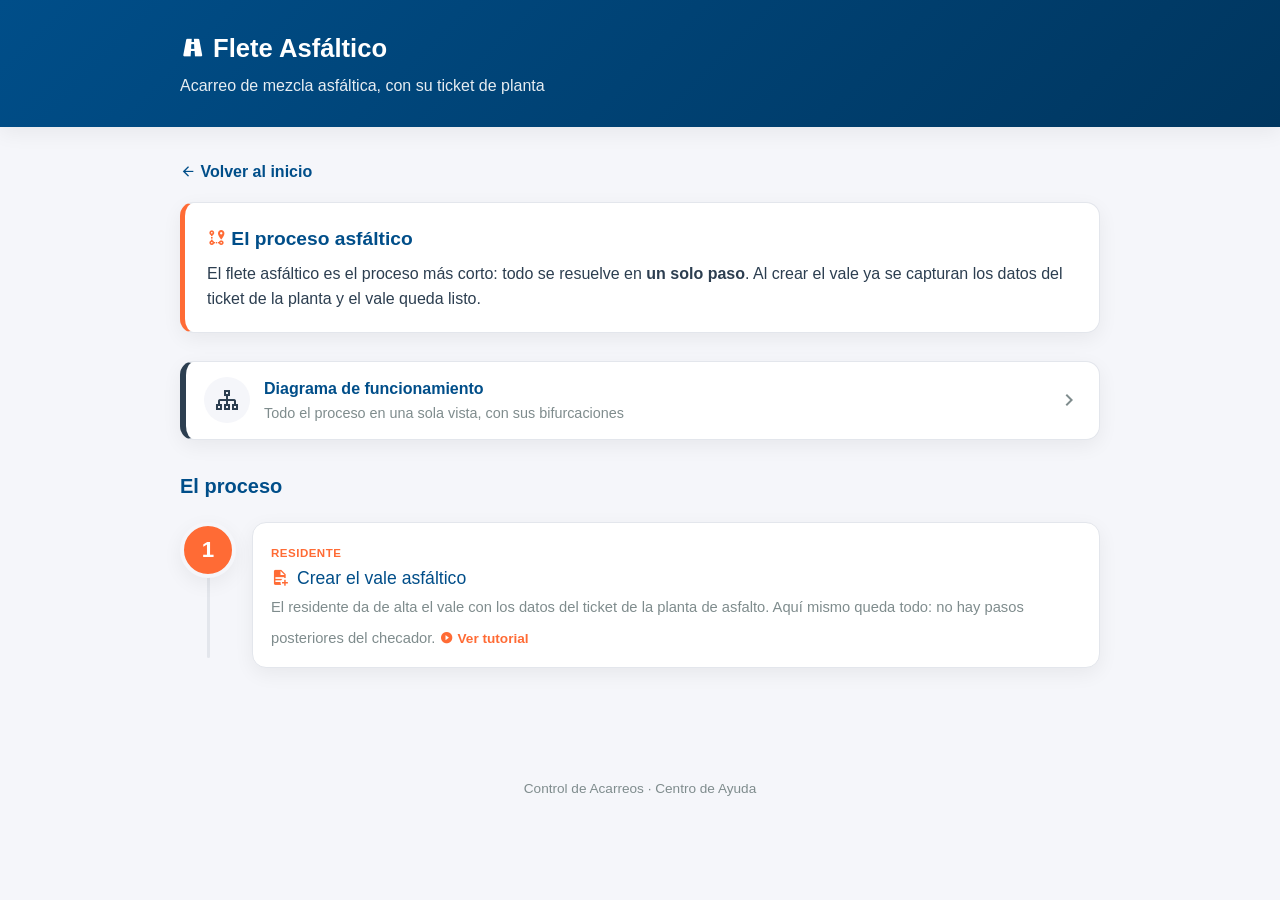
==== commit 0e30280b: "agregando diagramas" ====
--- a/guia-asfaltico.html
+++ b/guia-asfaltico.html
@@ -48,6 +48,21 @@
           </p>
         </div>
 
+        <!-- ACCESO AL DIAGRAMA ---------------------------------------------
+             Va entre la introducción y el mapa, para que la página se lea como:
+             "esto es el proceso" -> "míralo completo de un vistazo" -> "ahora
+             sí, los pasos". Es un <a> normal a una página propia. -->
+        <a class="boton-diagrama boton-diagrama--asfaltico" href="diagrama-asfaltico.html">
+          <span class="boton-diagrama__icono">
+            <i class="mdi mdi-sitemap-outline"></i>
+          </span>
+          <span class="boton-diagrama__texto">
+            <span class="boton-diagrama__titulo">Diagrama de funcionamiento</span>
+            <span class="boton-diagrama__desc">Todo el proceso en una sola vista, con sus bifurcaciones</span>
+          </span>
+          <i class="mdi mdi-chevron-right boton-diagrama__flecha"></i>
+        </a>
+
         <h2 class="ruta-titulo">El proceso</h2>
 
         <div class="ruta">
--- a/css/iconos.css
+++ b/css/iconos.css
@@ -6,8 +6,8 @@
   (correlo cada vez que agregues un icono nuevo al sitio, o no se vera)
 
   Antes estos iconos venian del CDN de jsDelivr: 338 KB de CSS + 394 KB de
-  fuente = 723 KB, para usar solo 54 de los 7447 iconos que trae MDI.
-  Este archivo trae UNICAMENTE esos 54, y se sirve desde nuestro propio Vercel:
+  fuente = 723 KB, para usar solo 55 de los 7447 iconos que trae MDI.
+  Este archivo trae UNICAMENTE esos 55, y se sirve desde nuestro propio Vercel:
 
     1. Pesa ~99% menos.
     2. Ya no depende de que el CDN responda. En obra, con senal mala, antes se
@@ -89,6 +89,7 @@
 .mdi-refresh::before { content: "\F0450"; }
 .mdi-road-variant::before { content: "\F0462"; }
 .mdi-shield-account::before { content: "\F088F"; }
+.mdi-sitemap-outline::before { content: "\F199C"; }
 .mdi-swap-horizontal::before { content: "\F04E1"; }
 .mdi-tanker-truck::before { content: "\F0FE5"; }
 .mdi-truck::before { content: "\F053D"; }
--- a/css/estilos.css
+++ b/css/estilos.css
@@ -1382,3 +1382,152 @@
   color: rgba(255, 255, 255, 0.7);
   font-size: 0.85rem;
 }
+
+
+/* ============================================================================
+   18) DIAGRAMA DE FUNCIONAMIENTO  (páginas diagrama-*.html)
+
+   QUÉ ES: la vista "de conjunto". Las guías (guia-*.html) enseñan el proceso
+   paso a paso, con video; el diagrama lo muestra COMPLETO en una sola imagen,
+   con sus bifurcaciones, para entenderlo de un vistazo.
+
+   EL DIAGRAMA ES UN SVG, no HTML. Se dibuja con Mermaid (el código fuente vive
+   en herramientas/diagramas-mermaid.md) y se exporta desde mermaid.live. Por
+   eso esta sección es corta: no hay que maquetar cajas ni flechas, solo colocar
+   una imagen. Todo el trabajo de acomodo lo hizo Mermaid.
+
+   ¿Por qué SVG y no PNG? Porque es vectorial: el mismo archivo se ve nítido en
+   un celular y proyectado en una pared, y pesa menos (~10 KB comprimido).
+   ---------------------------------------------------------------------------- */
+
+/* ----------------------------------------------------------------------------
+   18.1) BOTÓN DE ACCESO  (va en cada guia-*.html, arriba del mapa)
+   ---------------------------------------------------------------------------- */
+
+/* Hermano menor de .menu__boton (sección 15): mismo lenguaje visual — barra de
+   color a la izquierda, icono en círculo, flecha a la derecha — pero más bajito,
+   porque aquí es un acceso secundario, no el protagonista de la página. */
+.boton-diagrama {
+  display: flex;
+  align-items: center;
+  gap: 14px;
+  padding: 14px 18px;
+  margin-bottom: 24px;
+  background: var(--color-surface);
+  border: 1px solid var(--color-border);
+  border-left: 6px solid var(--color-primary);
+  border-radius: var(--radio);
+  box-shadow: var(--sombra);
+  text-decoration: none;
+  color: var(--color-text);
+  transition: transform 0.15s ease, box-shadow 0.15s ease;
+}
+
+.boton-diagrama:hover {
+  transform: translateY(-2px);
+  box-shadow: 0 10px 24px rgba(0, 0, 0, 0.12);
+}
+
+.boton-diagrama:focus-visible {
+  outline: 3px solid var(--color-secondary);
+  outline-offset: 3px;
+}
+
+/* El círculo del icono. flex-shrink: 0 evita que se aplaste si el texto crece. */
+.boton-diagrama__icono {
+  flex-shrink: 0;
+  display: flex;
+  align-items: center;
+  justify-content: center;
+  width: 46px;
+  height: 46px;
+  border-radius: 50%;
+  background: var(--color-background);
+  font-size: 1.5rem;
+  color: var(--color-primary);
+}
+
+/* La columna del texto. flex: 1 empuja la flecha hasta la orilla derecha;
+   min-width: 0 permite que el texto largo corte en varias líneas (truco
+   necesario en flexbox, si no desborda la tarjeta). */
+.boton-diagrama__texto {
+  flex: 1;
+  min-width: 0;
+  display: flex;
+  flex-direction: column;
+}
+
+.boton-diagrama__titulo {
+  font-weight: 700;
+  color: var(--color-secondary);
+}
+
+.boton-diagrama__desc {
+  font-size: 0.9rem;
+  color: var(--color-text-soft);
+}
+
+.boton-diagrama__flecha {
+  flex-shrink: 0;
+  font-size: 1.5rem;
+  color: var(--color-text-soft);
+}
+
+/* Un color por tipo de vale — los MISMOS que usa el menú de la portada, para
+   que el usuario reconozca "esto sigue siendo la sección naranja/azul/verde". */
+.boton-diagrama--material { border-left-color: var(--color-primary); }
+.boton-diagrama--material .boton-diagrama__icono { color: var(--color-primary); }
+
+.boton-diagrama--renta { border-left-color: var(--color-secondary); }
+.boton-diagrama--renta .boton-diagrama__icono { color: var(--color-secondary); }
+
+.boton-diagrama--pipa { border-left-color: var(--color-accent); }
+.boton-diagrama--pipa .boton-diagrama__icono { color: var(--color-accent); }
+
+.boton-diagrama--asfaltico { border-left-color: var(--color-text); }
+.boton-diagrama--asfaltico .boton-diagrama__icono { color: var(--color-text); }
+
+
+/* ----------------------------------------------------------------------------
+   18.2) LA IMAGEN DEL DIAGRAMA
+   ---------------------------------------------------------------------------- */
+
+/* El marco blanco donde vive el SVG. Le da el mismo aspecto de "tarjeta" que
+   tienen las demás piezas del sitio. */
+.diagrama {
+  background: var(--color-surface);
+  border: 1px solid var(--color-border);
+  border-radius: var(--radio);
+  padding: 18px;
+  box-shadow: var(--sombra);
+  text-align: center;
+}
+
+/* La imagen en sí.
+
+   `max-width: 100%` + `height: auto` es LA regla de las imágenes responsivas:
+   "nunca seas más ancha que tu contenedor, y al encogerte conserva tu
+   proporción". Sin ella, un diagrama ancho desbordaría la pantalla del celular
+   y aparecería una barra de scroll horizontal en toda la página.
+
+   El cursor de lupa lo pone sola la regla `img[data-ampliar]` de la sección 17;
+   aquí no hay que repetirlo. */
+.diagrama-svg {
+  max-width: 100%;
+  height: auto;
+  display: block;
+  margin: 0 auto;
+}
+
+/* Aviso bajo el diagrama para quien lo abra en celular. En una pantalla angosta
+   el SVG se encoge tanto que el texto de las cajas no se alcanza a leer: hay que
+   decirle que lo amplíe. */
+.diagrama__pista {
+  margin-top: 12px;
+  font-size: 0.88rem;
+  color: var(--color-text-soft);
+}
+
+.diagrama__pista .mdi {
+  color: var(--color-primary);
+}
